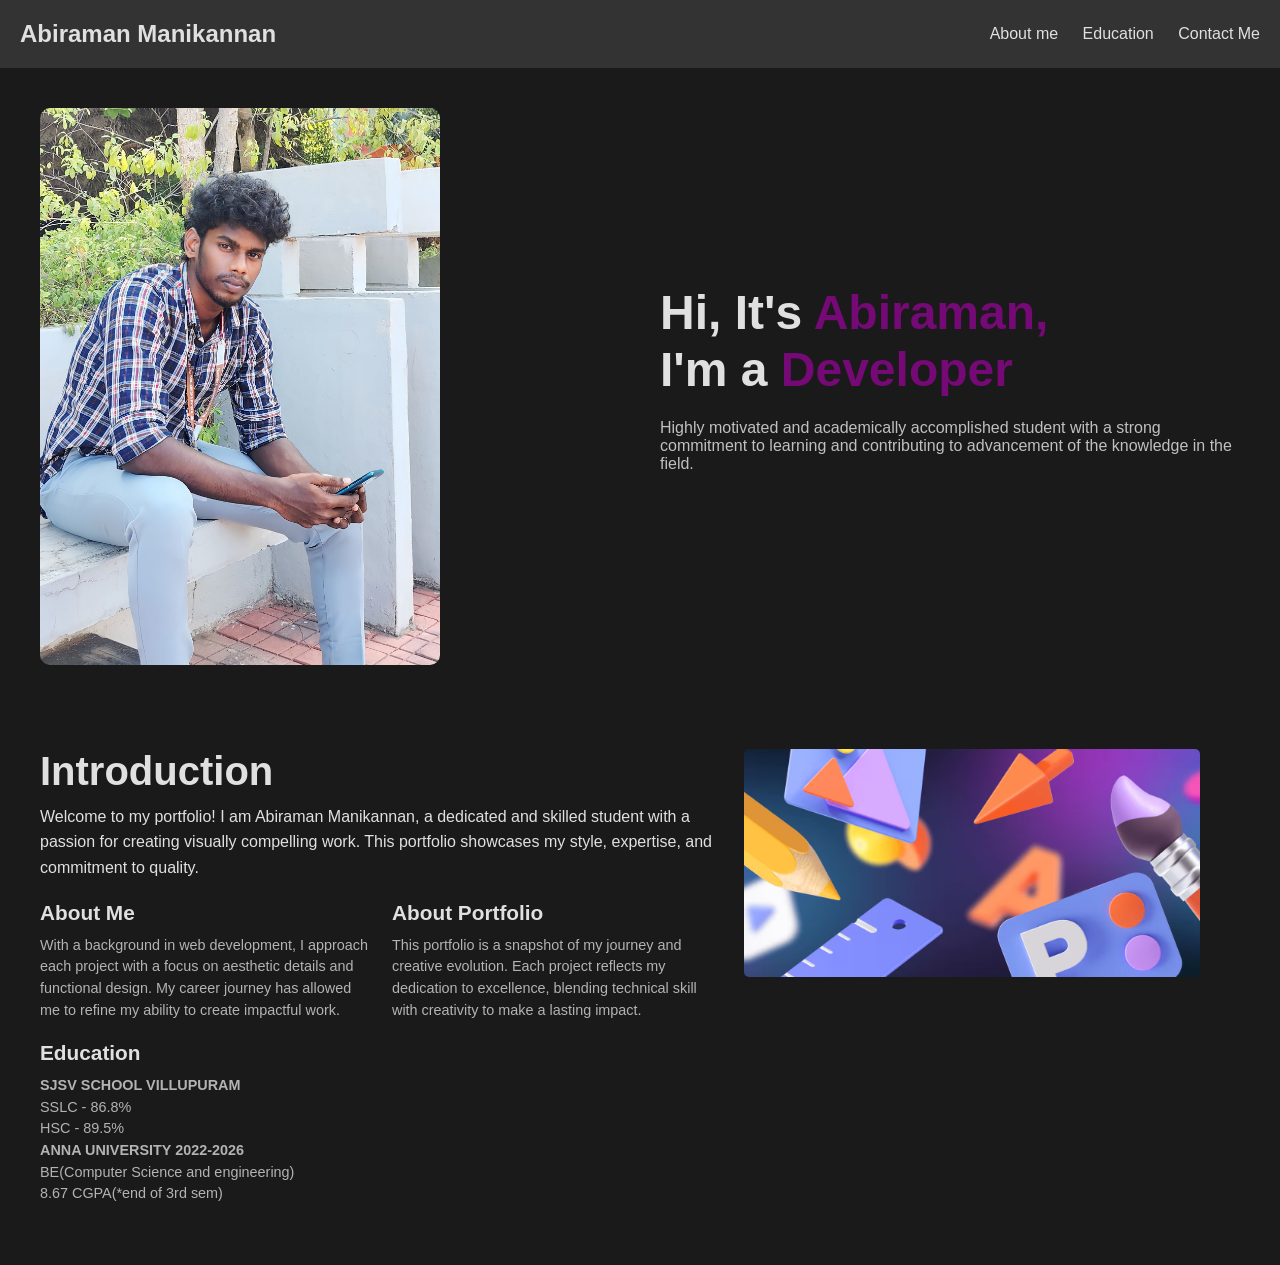
==== index.html @ 1543685d "page updation" ====
<!DOCTYPE html>
<html lang="en">
<head>
  <meta charset="UTF-8">
  <meta name="viewport" content="width=device-width, initial-scale=1.0">
  <title>Portfolio</title>
  <link rel="stylesheet" href="styles.css">
</head>
<body>

  <!-- Header Section -->
  <header class="header">
    <div class="logo">Abiraman Manikannan</div>
    <nav class="nav">
      <a href="#about">About me</a>
      <a href="#">Education</a>
      <a href="#">Contact Me</a>
    </nav>
  </header>
  
  <!-- Main Content Section -->
  <section class="main-content">
    <div class="image-section">
      <img src="imgpf.jpg" alt="Profile Photo">
    </div>
    <div class="text-section">
      <h1>Hi, It's <span class="fc">Abiraman,</span></h1><h1> I'm a <span class="fc">Developer</span></h1>
      <p>Highly motivated and
        academically
        accomplished student
        with a strong
        commitment to learning
        and contributing to
        advancement of the
        knowledge in the field.</p>
    </div>
  <div id="about">
  </section>
  <section class="introduction-section">
    <div class="text-content">
        <h2>Introduction</h2>
        <p>Welcome to my portfolio! I am Abiraman Manikannan, a dedicated and skilled student with a passion for creating visually compelling work. This portfolio showcases my style, expertise, and commitment to quality.</p>
        
        <div class="about-section">
            <div class="about-box">
                <h3>About Me</h3>
                <p>With a background in web development, I approach each project with a focus on aesthetic details and functional design. My career journey has allowed me to refine my ability to create impactful work.</p>
            </div>
            <div class="about-box">
                <h3>About Portfolio</h3>
                <p>This portfolio is a snapshot of my journey and creative evolution. Each project reflects my dedication to excellence, blending technical skill with creativity to make a lasting impact.</p>
            </div>
            

        </div>
        <div class="about-box">
            <h3>Education</h3>
            <p><b>SJSV SCHOOL VILLUPURAM</b><br>
                   SSLC - 86.8%<br>
                   HSC - 89.5%<br>
                <b>ANNA UNIVERSITY
                2022-2026</b><br>
                   BE(Computer Science and
                engineering)<br>
                   8.67 CGPA(*end of 3rd sem)
                </p>
        </div>
    </div>
    <div class="image-content">
        <img src="img2.avif" alt="Portfolio showcase image">
    </div>
</section>
</div>


 
  

</body>
</html>
---- styles.css ----
/* Basic Reset */
* {
    margin: 0;
    padding: 0;
    box-sizing: border-box;
  }
  
  body {
    font-family: Arial, sans-serif;
    background-color: #1a1a1a;
    color: #e0e0e0;
    scroll-behavior: smooth;
  }
  
  /* Header */
  .header {
    display: flex;
    justify-content: space-between;
    align-items: center;
    padding: 20px;
    background-color: #333;
  }
  
  .header .logo {
    font-size: 1.5rem;
    font-weight: bold;
  }
  
  .nav a {
    color: #e0e0e0;
    margin-left: 20px;
    text-decoration: none;
    font-size: 1rem;
  }
  
  .nav a:hover {
    text-decoration: underline;
  }
  
  /* Main Content */
  .main-content {
    display: flex;
    align-items: center;
    justify-content: center;
    padding: 40px;
  }
  
  .image-section {
    flex: 1;
  }
  
  .image-section img {
    width: 100%;
    max-width: 400px;
    height: auto;
    object-fit: cover;
    border-radius: 10px;
  }
  
  .text-section {
    flex: 1;
    padding-left: 40px;
  }
  
  .text-section h1 {
    font-size: 3rem;
    font-weight: bold;
    line-height: 1.2;
  }

  .fc{
    color: rgb(117, 9, 117);
  } 
  
  .text-section p {
    margin: 20px 0;
    font-size: 1rem;
    color: #c0c0c0;
  }
 
  /* Footer */
  .footer {
    text-align: right;
    padding: 20px;
    font-size: 0.9rem;
    color: #c0c0c0;
  }
  .introduction-section {
    display: flex;
    max-width: 1200px;
    width: 100%;
    gap: 20px;
    margin: 20px;
    padding: 20px;
}

.text-content {
    width: 60%;
}

.text-content h2 {
    font-size: 2.5em;
    font-weight: bold;
    margin-bottom: 10px;
}

.text-content p {
    font-size: 1em;
    line-height: 1.6;
    margin-bottom: 20px;
}

.about-section {
    display: flex;
    gap: 20px;
}

.about-box {
    width: 50%;
}

.about-box h3 {
    font-size: 1.3em;
    font-weight: bold;
    margin-bottom: 10px;
}

.about-box p {
    font-size: 0.9em;
    line-height: 1.5;
    color: #b3b3b3;
}

.image-content {
    width: 40%;
}

.image-content img {
    width: 100%;
    height: auto;
    border-radius: 5px;
    object-fit: cover;
}
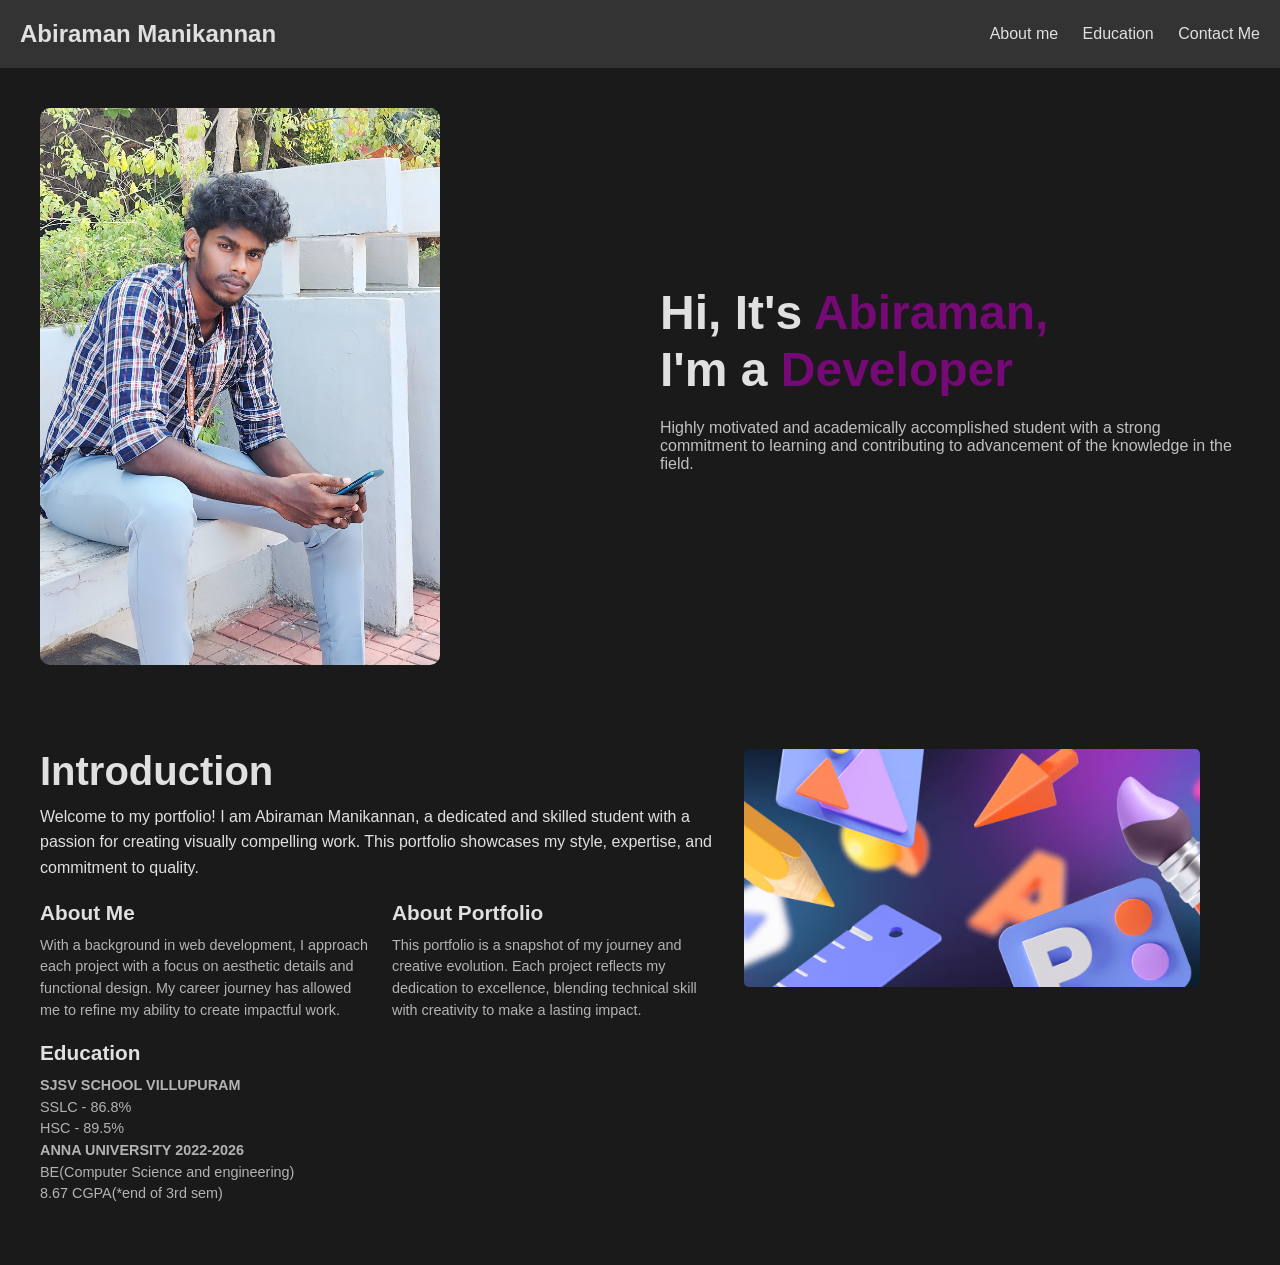
==== commit 4f671773: "updation" ====
--- a/index.html
+++ b/index.html
@@ -21,7 +21,7 @@
   <!-- Main Content Section -->
   <section class="main-content">
     <div class="image-section">
-      <img src="imgpf.jpg" alt="Profile Photo">
+      <img src="Assets/imgpf.jpg" alt="Profile Photo">
     </div>
     <div class="text-section">
       <h1>Hi, It's <span class="fc">Abiraman,</span></h1><h1> I'm a <span class="fc">Developer</span></h1>
@@ -66,8 +66,8 @@
                 </p>
         </div>
     </div>
-    <div class="image-content">
-        <img src="img2.avif" alt="Portfolio showcase image">
+    <div class="image-content1">
+        <img src="Assets/img2.avif" alt="Portfolio showcase image">
     </div>
 </section>
 </div>
--- a/styles.css
+++ b/styles.css
@@ -131,13 +131,13 @@
     color: #b3b3b3;
 }
 
-.image-content {
+.image-content1 {
     width: 40%;
 }
 
-.image-content img {
+.image-content1 img {
     width: 100%;
-    height: auto;
+    height: 50%;
     border-radius: 5px;
     object-fit: cover;
 }
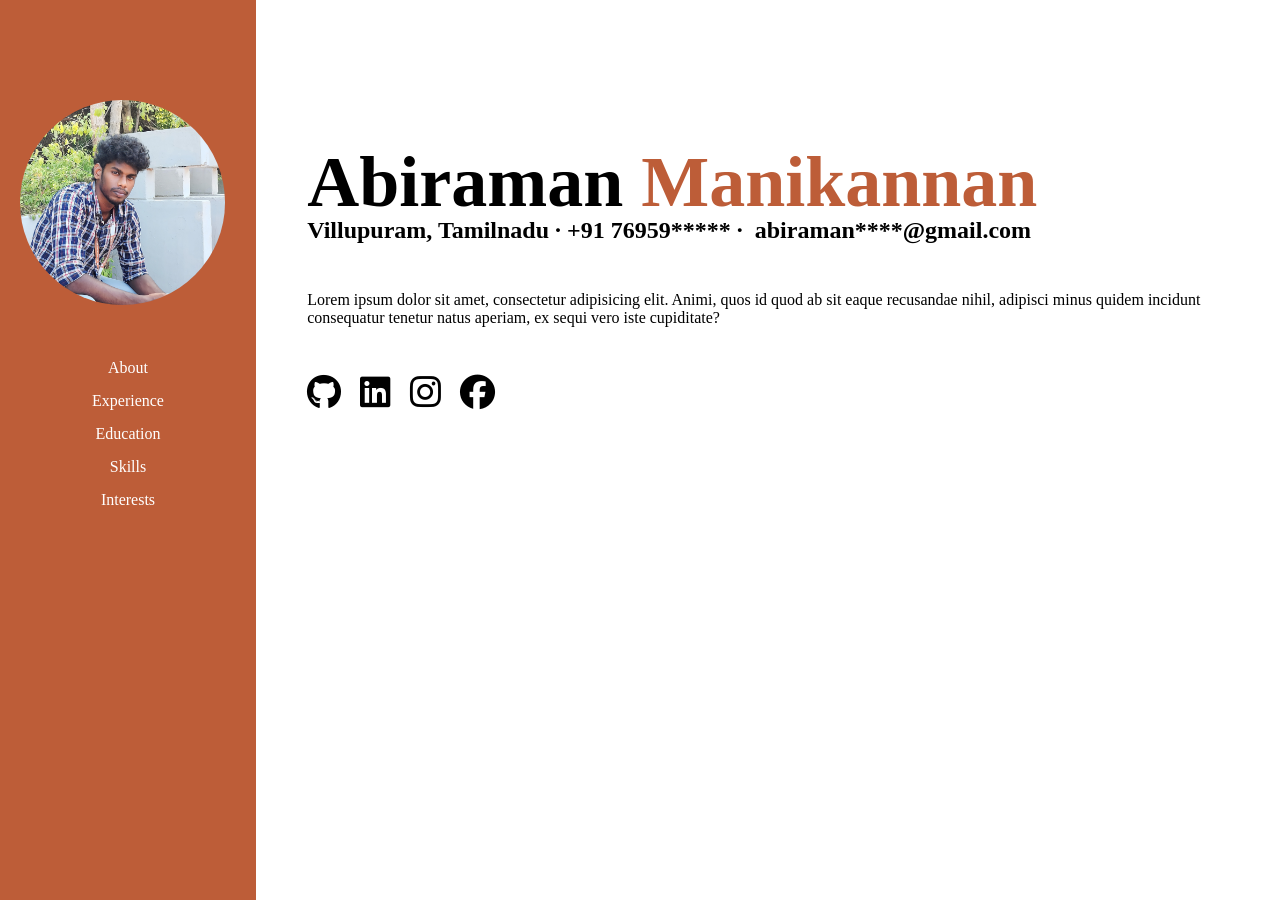
==== commit 72556e70: "About section updation" ====
--- a/index.html
+++ b/index.html
@@ -3,78 +3,71 @@
 <head>
   <meta charset="UTF-8">
   <meta name="viewport" content="width=device-width, initial-scale=1.0">
-  <title>Portfolio</title>
-  <link rel="stylesheet" href="styles.css">
+
+  <title>Personal Portfolio</title>
+  
+  <link rel="stylesheet" href="./Assets/Styles/styles.css">
+
+  <link rel="stylesheet" href="https://cdnjs.cloudflare.com/ajax/libs/font-awesome/6.7.1/css/all.min.css" integrity="sha512-5Hs3dF2AEPkpNAR7UiOHba+lRSJNeM2ECkwxUIxC1Q/FLycGTbNapWXB4tP889k5T5Ju8fs4b1P5z/iB4nMfSQ==" crossorigin="anonymous" referrerpolicy="no-referrer" />
+
+  
 </head>
 <body>
+<aside>
+  <!-- Menu Section containing two divisions for
+   image and navigation links -->
+  <section class="menu-section" id="menu-secton">
 
-  <!-- Header Section -->
-  <header class="header">
-    <div class="logo">Abiraman Manikannan</div>
-    <nav class="nav">
-      <a href="#about">About me</a>
-      <a href="#">Education</a>
-      <a href="#">Contact Me</a>
-    </nav>
-  </header>
+    <div class="image-section"><!-- Image -->
+       <img src="./Assets/Images/img1.jpg" alt="Abiraman Manikannan">
+    </div>
+
+    <nav class="nav-section"><!--Navigation links-->
+      
+      <ul>
+        <li>
+          <a href="#">About</a>
+        </li>
+        <li>
+          <a href="#">Experience</a>
+        </li>
+        <li>
+          <a href="#">Education</a>
+        </li>
+        <li>
+          <a href="#">Skills</a>
+        </li>
+        
+        <li>
+          <a href="#">Interests</a>
+        </li>
+        
+      </ul>
+
+  </nav>
+
+  </section>
+</aside>
+
+<!-- Main section -->
+<main>
   
-  <!-- Main Content Section -->
-  <section class="main-content">
-    <div class="image-section">
-      <img src="Assets/imgpf.jpg" alt="Profile Photo">
+<!-- About section -->
+  <section class="about-section">
+    <h1>Abiraman <span style="color: #bd5d38;">Manikannan</span></h1>
+    <h2>Villupuram,&nbsp;Tamilnadu&nbsp;&middot;&nbsp;<a href="tel:">+91 76959*****</a>&nbsp;&middot;&nbsp;
+    <a href="email:#@gamil.com">abiraman****@gmail.com</a></h2>
+    <p>Lorem ipsum dolor sit amet, consectetur adipisicing elit. Animi, quos id quod ab sit eaque recusandae nihil, 
+      adipisci minus quidem incidunt consequatur tenetur natus aperiam, ex sequi vero iste cupiditate?</p>
+    <!-- Logos -->
+      <div class="about-logos">
+      <a href="#"><i class="fa-brands fa-github"></i></a>
+      <a href="#"><i class="fa-brands fa-linkedin"></i></a>
+      <a href="#"><i class="fa-brands fa-instagram"></i></a>
+      <a href="#"><i class="fa-brands fa-facebook"></i></a>
     </div>
-    <div class="text-section">
-      <h1>Hi, It's <span class="fc">Abiraman,</span></h1><h1> I'm a <span class="fc">Developer</span></h1>
-      <p>Highly motivated and
-        academically
-        accomplished student
-        with a strong
-        commitment to learning
-        and contributing to
-        advancement of the
-        knowledge in the field.</p>
-    </div>
-  <div id="about">
   </section>
-  <section class="introduction-section">
-    <div class="text-content">
-        <h2>Introduction</h2>
-        <p>Welcome to my portfolio! I am Abiraman Manikannan, a dedicated and skilled student with a passion for creating visually compelling work. This portfolio showcases my style, expertise, and commitment to quality.</p>
-        
-        <div class="about-section">
-            <div class="about-box">
-                <h3>About Me</h3>
-                <p>With a background in web development, I approach each project with a focus on aesthetic details and functional design. My career journey has allowed me to refine my ability to create impactful work.</p>
-            </div>
-            <div class="about-box">
-                <h3>About Portfolio</h3>
-                <p>This portfolio is a snapshot of my journey and creative evolution. Each project reflects my dedication to excellence, blending technical skill with creativity to make a lasting impact.</p>
-            </div>
-            
-
-        </div>
-        <div class="about-box">
-            <h3>Education</h3>
-            <p><b>SJSV SCHOOL VILLUPURAM</b><br>
-                   SSLC - 86.8%<br>
-                   HSC - 89.5%<br>
-                <b>ANNA UNIVERSITY
-                2022-2026</b><br>
-                   BE(Computer Science and
-                engineering)<br>
-                   8.67 CGPA(*end of 3rd sem)
-                </p>
-        </div>
-    </div>
-    <div class="image-content1">
-        <img src="Assets/img2.avif" alt="Portfolio showcase image">
-    </div>
-</section>
-</div>
-
-
- 
   
-
+</main>
 </body>
-</html>
+</html>
--- a/Assets/Styles/styles.css
+++ b/Assets/Styles/styles.css
@@ -0,0 +1,102 @@
+*{
+    padding: 0;
+    margin: 0;
+    box-sizing: border-box;
+}
+
+/*Menu Section containing two divisions for
+image and navigation links*/
+.menu-section{
+    background-color: #bd5d38;
+    max-width: 20%;
+    height: 100vh;
+    align-items: center;
+    position: fixed;
+}
+
+/* image */
+.image-section img{
+    width: 80%;
+    height: 80%;
+    border-radius: 50%;
+    margin: 100px 20px 50px 20px;
+}
+
+/*Navigation links*/
+.nav-section{
+    margin: 0 20px 0 20px;
+}
+
+nav ul{
+    list-style: none;
+    text-align: center;
+}
+
+nav ul li{
+    margin-bottom: 15px;   
+}
+
+nav ul li a{
+    text-decoration: none;
+    color: #fff;
+}
+
+nav ul li a:hover{
+    text-decoration: underline;
+}
+
+/* Main section conatains all sections including
+about, experience etc... */
+
+main{
+    margin-left: 20%;
+}
+
+/* About section */
+.about-section{
+    margin-left: 5%; 
+    height: 100vh; 
+}
+
+h1 {
+    font-size: 4.5rem;
+    line-height: 4.5rem; 
+    padding-top: 15%;
+
+}
+
+h2{
+    font-size: 1.5rem;
+    line-height: 1.5rem;
+}
+
+h2 a{
+    font-size: 1.5rem;
+    line-height: 1.5rem;
+    color: black;
+    text-decoration: none;
+}
+
+h2 a:hover {
+    text-decoration: underline;
+}
+
+.about-section p{
+    margin-top: 5%;
+    margin-bottom: 5%;
+    margin-right: 5px;
+}
+
+.about-logos a{
+    color: black;
+}
+
+.about-logos a:hover{
+    color: #bd5d38;
+    
+}
+
+.about-logos a i{
+    font-size: 35px;
+    margin-right: 15px;
+}
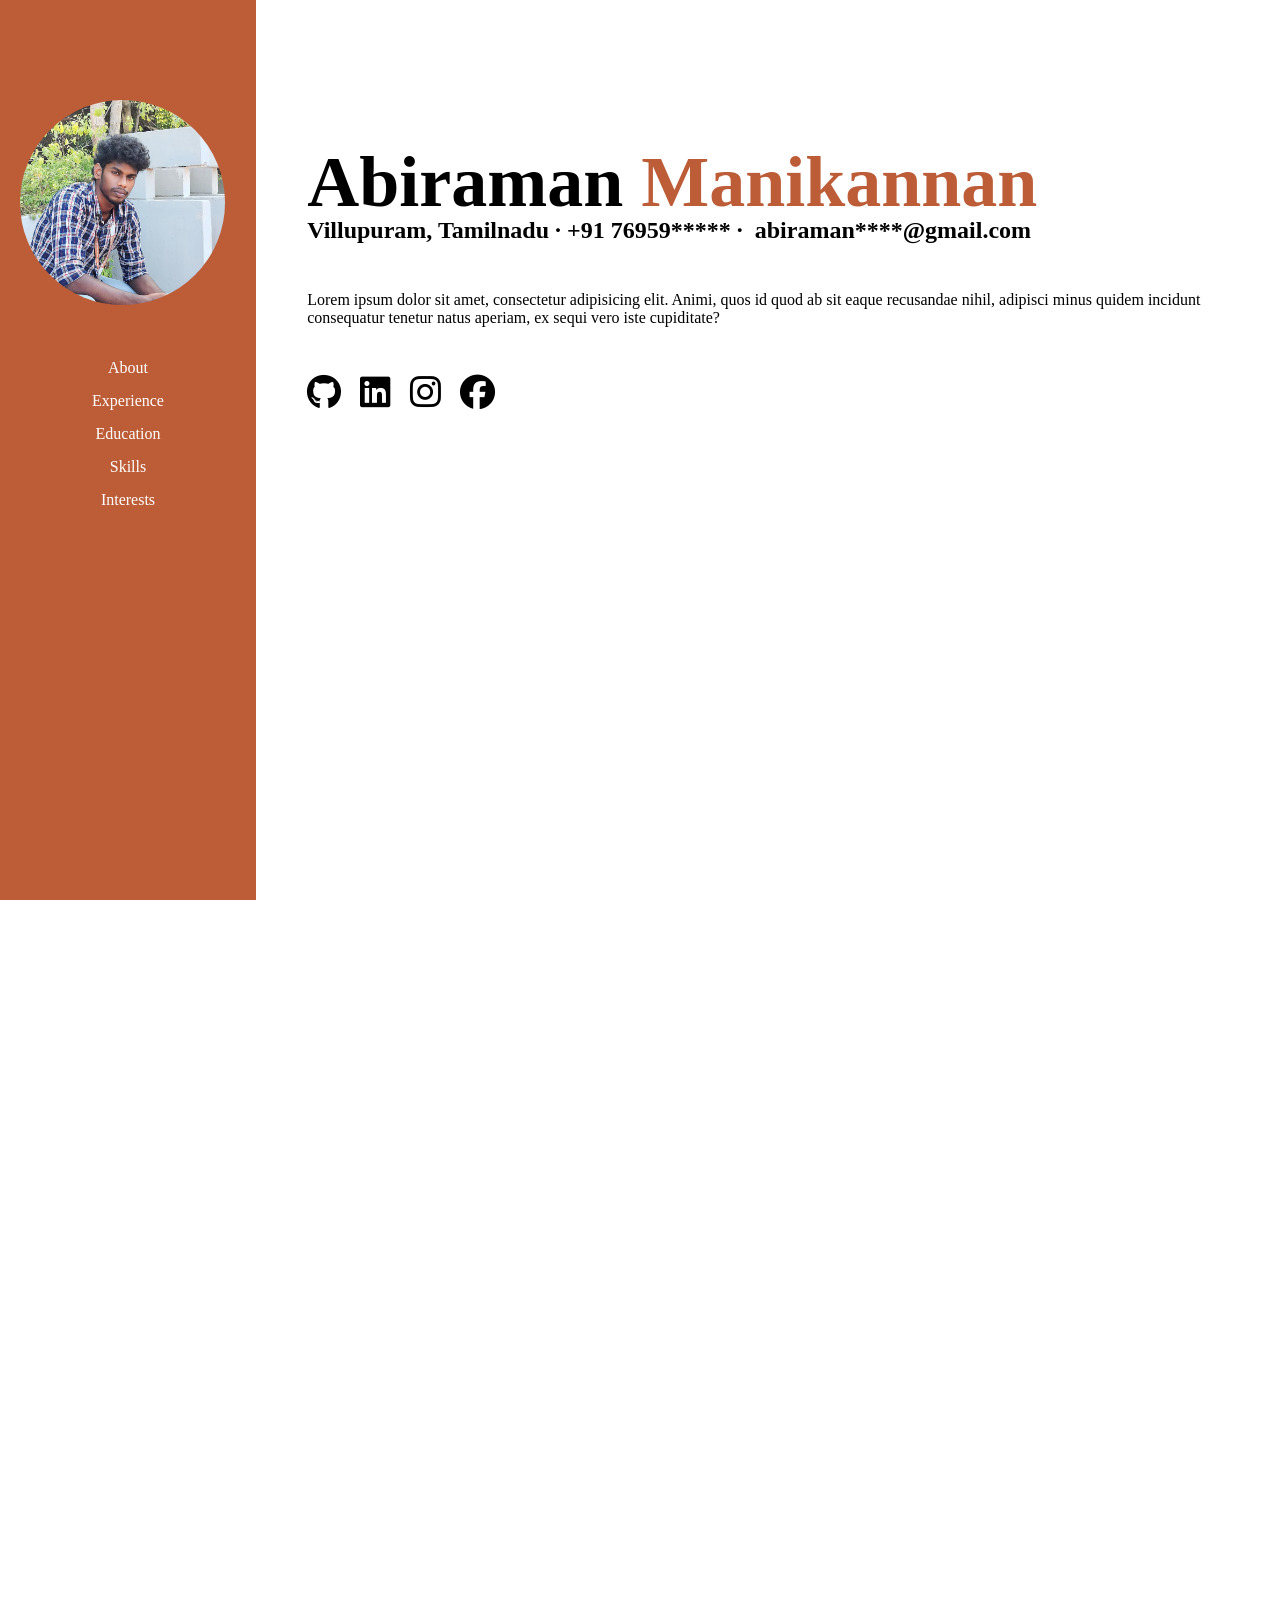
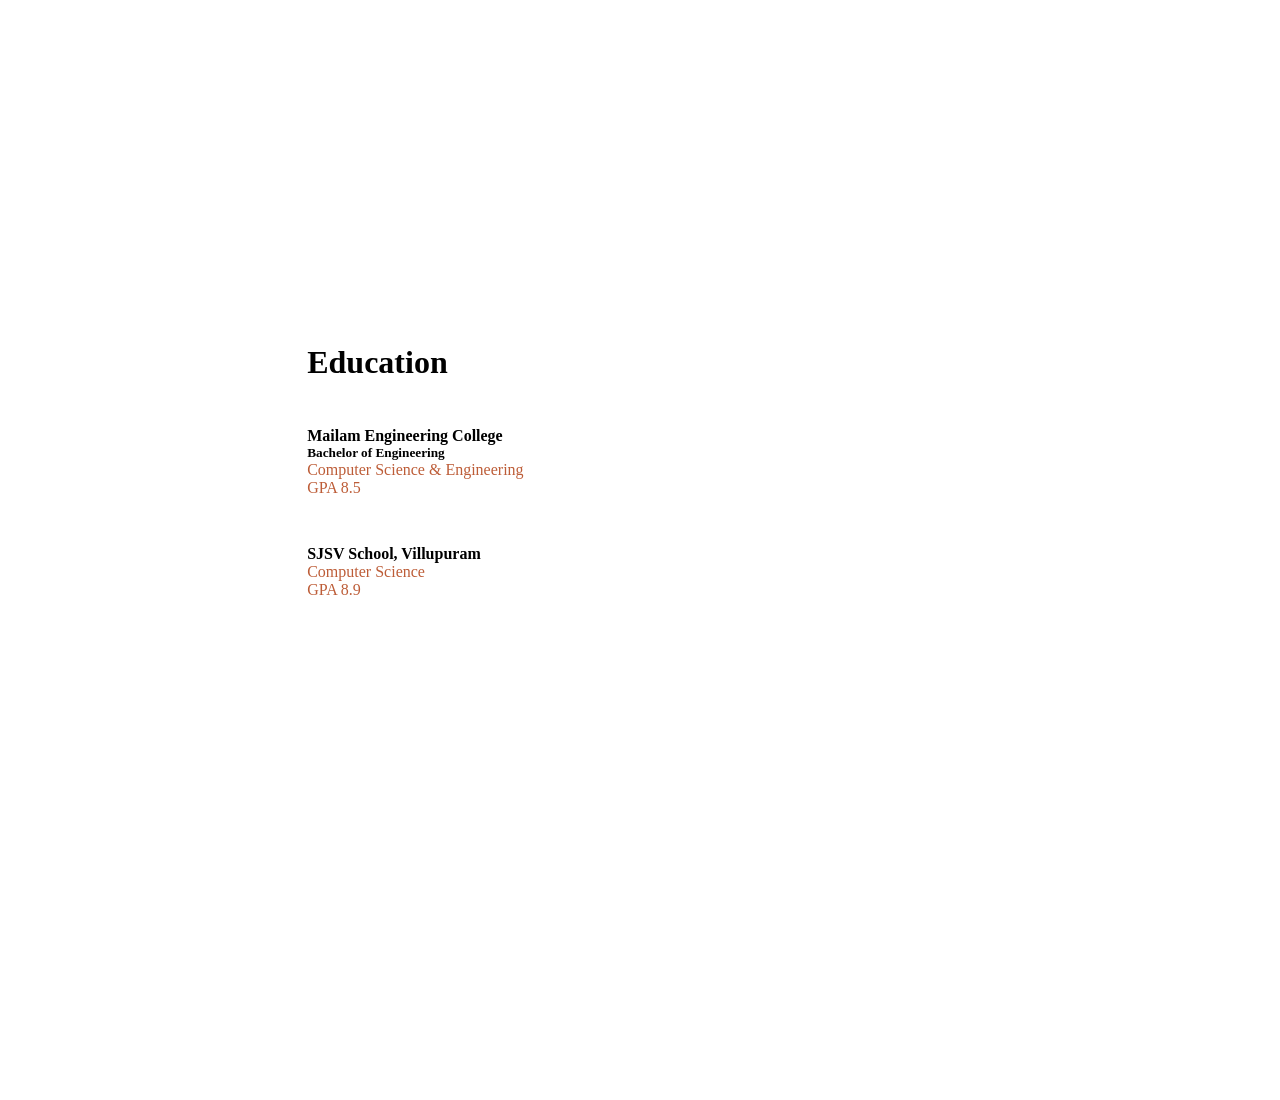
==== commit 98725748: "Education section updation" ====
--- a/index.html
+++ b/index.html
@@ -26,20 +26,20 @@
       
       <ul>
         <li>
-          <a href="#">About</a>
+          <a href="#About">About</a>
         </li>
         <li>
-          <a href="#">Experience</a>
+          <a href="#Experience">Experience</a>
         </li>
         <li>
-          <a href="#">Education</a>
+          <a href="#Education">Education</a>
         </li>
         <li>
-          <a href="#">Skills</a>
+          <a href="#Skills">Skills</a>
         </li>
         
         <li>
-          <a href="#">Interests</a>
+          <a href="#Interests">Interests</a>
         </li>
         
       </ul>
@@ -51,9 +51,9 @@
 
 <!-- Main section -->
 <main>
-  
+
 <!-- About section -->
-  <section class="about-section">
+  <section class="about-section" id="About">
     <h1>Abiraman <span style="color: #bd5d38;">Manikannan</span></h1>
     <h2>Villupuram,&nbsp;Tamilnadu&nbsp;&middot;&nbsp;<a href="tel:">+91 76959*****</a>&nbsp;&middot;&nbsp;
     <a href="email:#@gamil.com">abiraman****@gmail.com</a></h2>
@@ -67,6 +67,25 @@
       <a href="#"><i class="fa-brands fa-facebook"></i></a>
     </div>
   </section>
+
+  <!-- Experience sction -->
+   <section class="exp-section" id="Experience">
+
+   </section>
+
+   <!-- Education section -->
+    <section class="edu-section" id="Education">
+      <h3>Education</h3>
+      <h4>Mailam Engineering College</h4>
+      <h5>Bachelor of Engineering</h5>
+      <p>Computer Science & Engineering<br>
+      GPA&nbsp;8.5</p>
+        
+      <h4>SJSV School, Villupuram</h4>
+      <p>Computer Science <br>
+      GPA 8.9</p>
+
+    </section>
   
 </main>
 </body>
--- a/Assets/Styles/styles.css
+++ b/Assets/Styles/styles.css
@@ -2,6 +2,10 @@
     padding: 0;
     margin: 0;
     box-sizing: border-box;
+}
+
+html{
+    scroll-behavior: smooth;
 }
 
 /*Menu Section containing two divisions for
@@ -99,4 +103,34 @@
 .about-logos a i{
     font-size: 35px;
     margin-right: 15px;
-}+}
+/* Experience section */
+.exp-section{
+    margin-left: 5%; 
+    height: 100vh;
+}
+
+/* Education section */
+.edu-section{
+    margin-left: 5%; 
+    height: 100vh; 
+}
+
+.edu-section h3{
+    font-size: 2rem;
+    line-height: 2rem;
+    padding-top: 15%;
+    padding-bottom: 5%;
+}
+
+.edu-section p{
+    padding-bottom: 5%;
+    color: #bd5d38;
+}
+
+
+
+
+
+
+
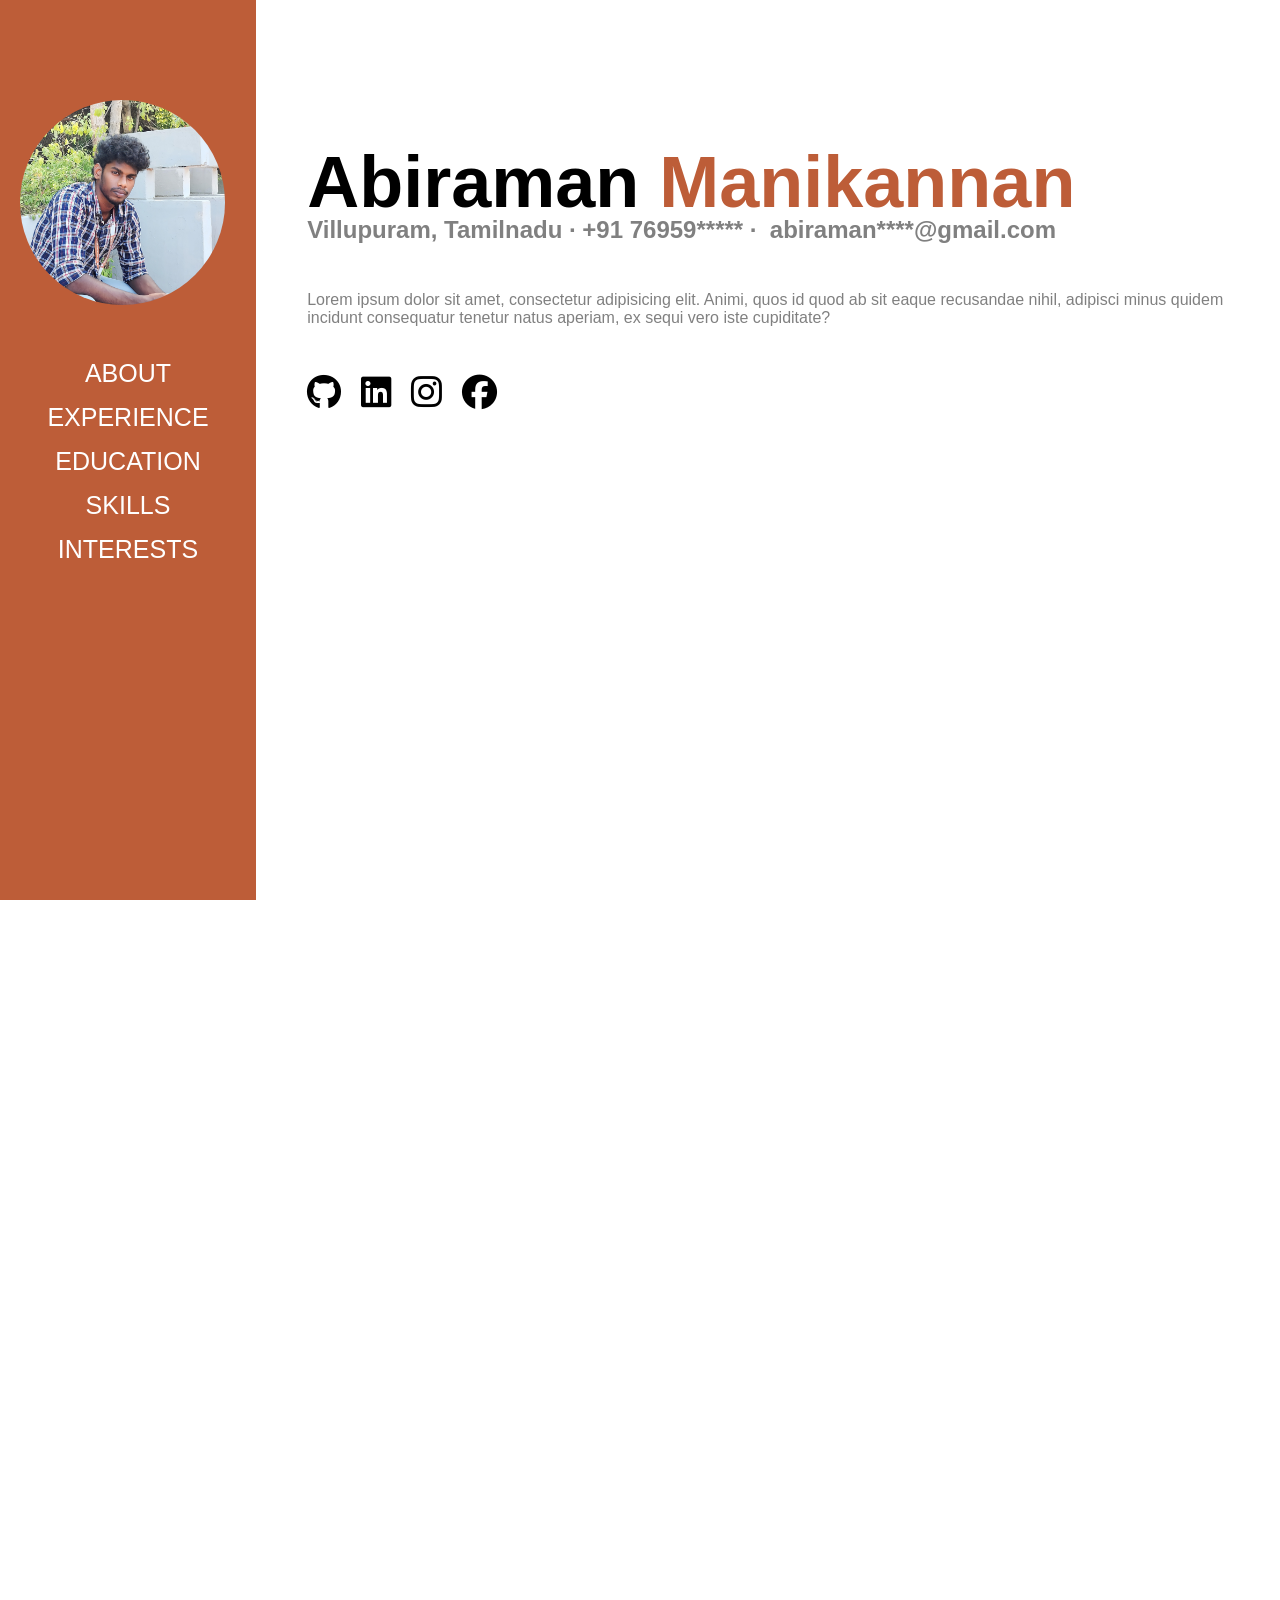
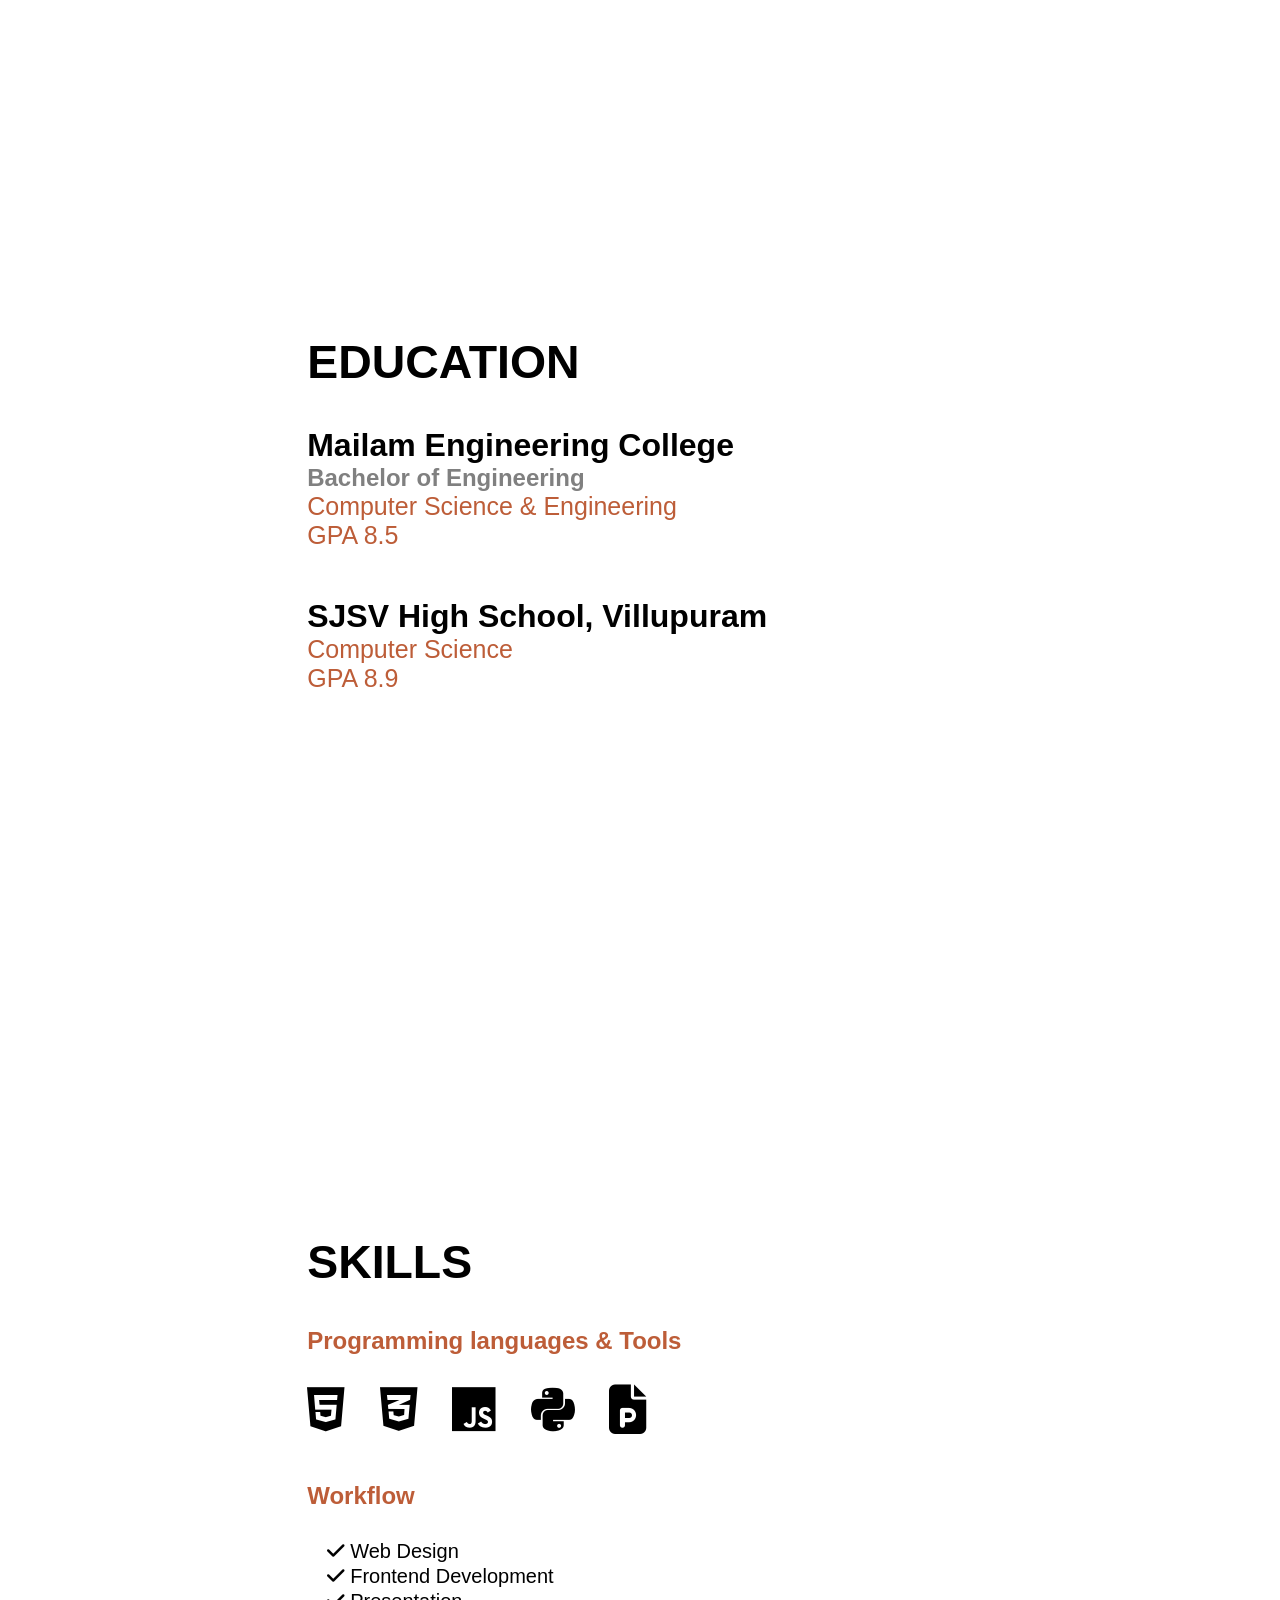
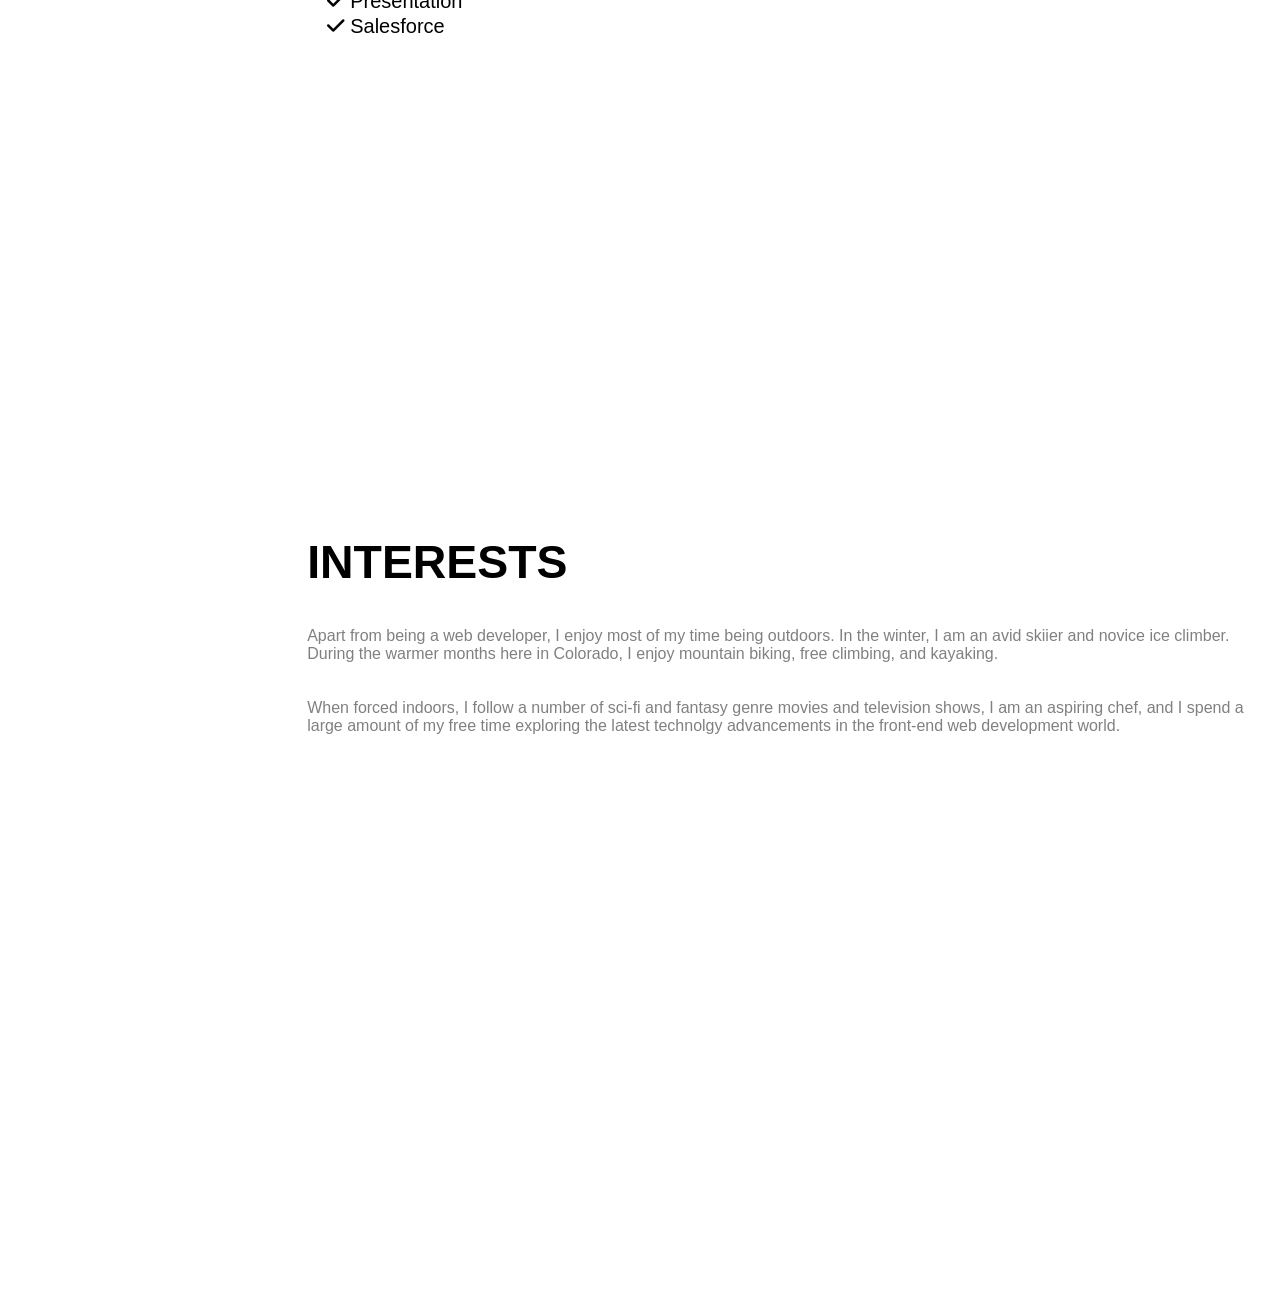
==== commit 10ac202c: "Education and interest updation" ====
--- a/index.html
+++ b/index.html
@@ -26,22 +26,20 @@
       
       <ul>
         <li>
-          <a href="#About">About</a>
+          <a href="#About">ABOUT</a>
         </li>
         <li>
-          <a href="#Experience">Experience</a>
+          <a href="#Experience">EXPERIENCE</a>
         </li>
         <li>
-          <a href="#Education">Education</a>
+          <a href="#Education">EDUCATION</a>
         </li>
         <li>
-          <a href="#Skills">Skills</a>
+          <a href="#Skills">SKILLS</a>
         </li>
-        
         <li>
-          <a href="#Interests">Interests</a>
+          <a href="#Interests">INTERESTS</a>
         </li>
-        
       </ul>
 
   </nav>
@@ -75,17 +73,56 @@
 
    <!-- Education section -->
     <section class="edu-section" id="Education">
-      <h3>Education</h3>
+      <h3>EDUCATION</h3>
       <h4>Mailam Engineering College</h4>
       <h5>Bachelor of Engineering</h5>
       <p>Computer Science & Engineering<br>
       GPA&nbsp;8.5</p>
         
-      <h4>SJSV School, Villupuram</h4>
+      <h4>SJSV High School, Villupuram</h4>
       <p>Computer Science <br>
       GPA 8.9</p>
 
     </section>
+
+    <!-- Skills Section -->
+    <section class="skills-section" id="Skills">
+      <h3>SKILLS</h3>
+      <h4>Programming languages & Tools</h4>
+      <!-- skills logos -->
+       <div class="skills-logos">
+        <i class="fa-brands fa-html5"></i>
+        <i class="fa-brands fa-css3-alt"></i>
+        <i class="fa-brands fa-js"></i>
+        <i class="fa-brands fa-python"></i>
+        <i class="fa-solid fa-file-powerpoint"></i>
+       </div>
+       <div class="workflow">
+        <h4>Workflow</h4>
+        <ul>
+          <li>
+            <i class="fa-solid fa-check"></i>Web Design
+          </li>
+          <li>
+            <i class="fa-solid fa-check"></i>Frontend Development
+          </li>
+          <li>
+            <i class="fa-solid fa-check"></i>Presentation
+          </li>
+          <li>
+            <i class="fa-solid fa-check"></i>Salesforce
+          </li>
+        </ul>
+       </div>
+    </section>
+
+    <!-- Interests Section -->
+     <section class="int-section" id="Interests">
+      <h3>INTERESTS</h3>
+      <p>Apart from being a web developer, I enjoy most of my time being outdoors. In the winter, I am an avid skiier and novice ice climber. During the warmer months here in Colorado, I enjoy mountain biking, free climbing, and kayaking.
+          <br><br><br>
+        When forced indoors, I follow a number of sci-fi and fantasy genre movies and television shows, I am an aspiring chef, and I spend a large amount of my free time exploring the latest technolgy advancements in the front-end web development world.</p>
+     </section>
   
 </main>
 </body>
--- a/Assets/Styles/styles.css
+++ b/Assets/Styles/styles.css
@@ -6,6 +6,10 @@
 
 html{
     scroll-behavior: smooth;
+}
+
+body{
+    font-family: 'Gill Sans', 'Gill Sans MT', Calibri, 'Trebuchet MS', sans-serif;
 }
 
 /*Menu Section containing two divisions for
@@ -34,6 +38,7 @@
 nav ul{
     list-style: none;
     text-align: center;
+    font-size: 25px;
 }
 
 nav ul li{
@@ -72,12 +77,14 @@
 h2{
     font-size: 1.5rem;
     line-height: 1.5rem;
+    color: gray;
 }
 
 h2 a{
     font-size: 1.5rem;
     line-height: 1.5rem;
-    color: black;
+    color: gray;
+
     text-decoration: none;
 }
 
@@ -89,6 +96,7 @@
     margin-top: 5%;
     margin-bottom: 5%;
     margin-right: 5px;
+    color: gray;
 }
 
 .about-logos a{
@@ -117,20 +125,89 @@
 }
 
 .edu-section h3{
+    font-size: 2.9rem;
+    line-height: 2rem;
+    padding-top: 15%;
+    padding-bottom: 5%;
+    
+}
+
+.edu-section h4{
     font-size: 2rem;
+    color: black;
+}
+
+.edu-section h5{
+    font-size: 1.5rem;
+    color: gray;
+}
+
+.edu-section p{
+    font-size: 25px;
+    padding-bottom: 5%;
+    color: #bd5d38;
+}
+
+/* Skills section */
+.skills-section{
+    margin-left: 5%; 
+    height: 100vh;
+}
+
+.skills-section h3{
+    font-size: 2.9rem;
     line-height: 2rem;
     padding-top: 15%;
     padding-bottom: 5%;
 }
 
-.edu-section p{
-    padding-bottom: 5%;
+.skills-section h4{
+    font-size: 1.5rem;
+    padding-bottom: 3%;
     color: #bd5d38;
 }
 
-
-
-
-
-
-
+.skills-logos{
+    padding-bottom: 5%;
+}
+
+.skills-logos i{
+    font-size: 50px;
+    margin-right: 30px;
+    
+}
+
+.workflow ul{
+    list-style: none;
+    margin-left: 20px;
+}
+
+.workflow ul li{
+    font-size: 20px;
+    margin-bottom: 2px;
+}
+
+.workflow ul li i{
+    margin-right: 5px;
+}
+
+/* Interest section */
+.int-section{
+    margin-left: 5%; 
+    height: 100vh;
+}
+
+.int-section h3{
+    font-size: 2.9rem;
+    line-height: 2rem;
+    padding-top: 15%;
+    padding-bottom: 5%;
+}
+
+.int-section p{
+    color: gray;
+}
+
+
+
+
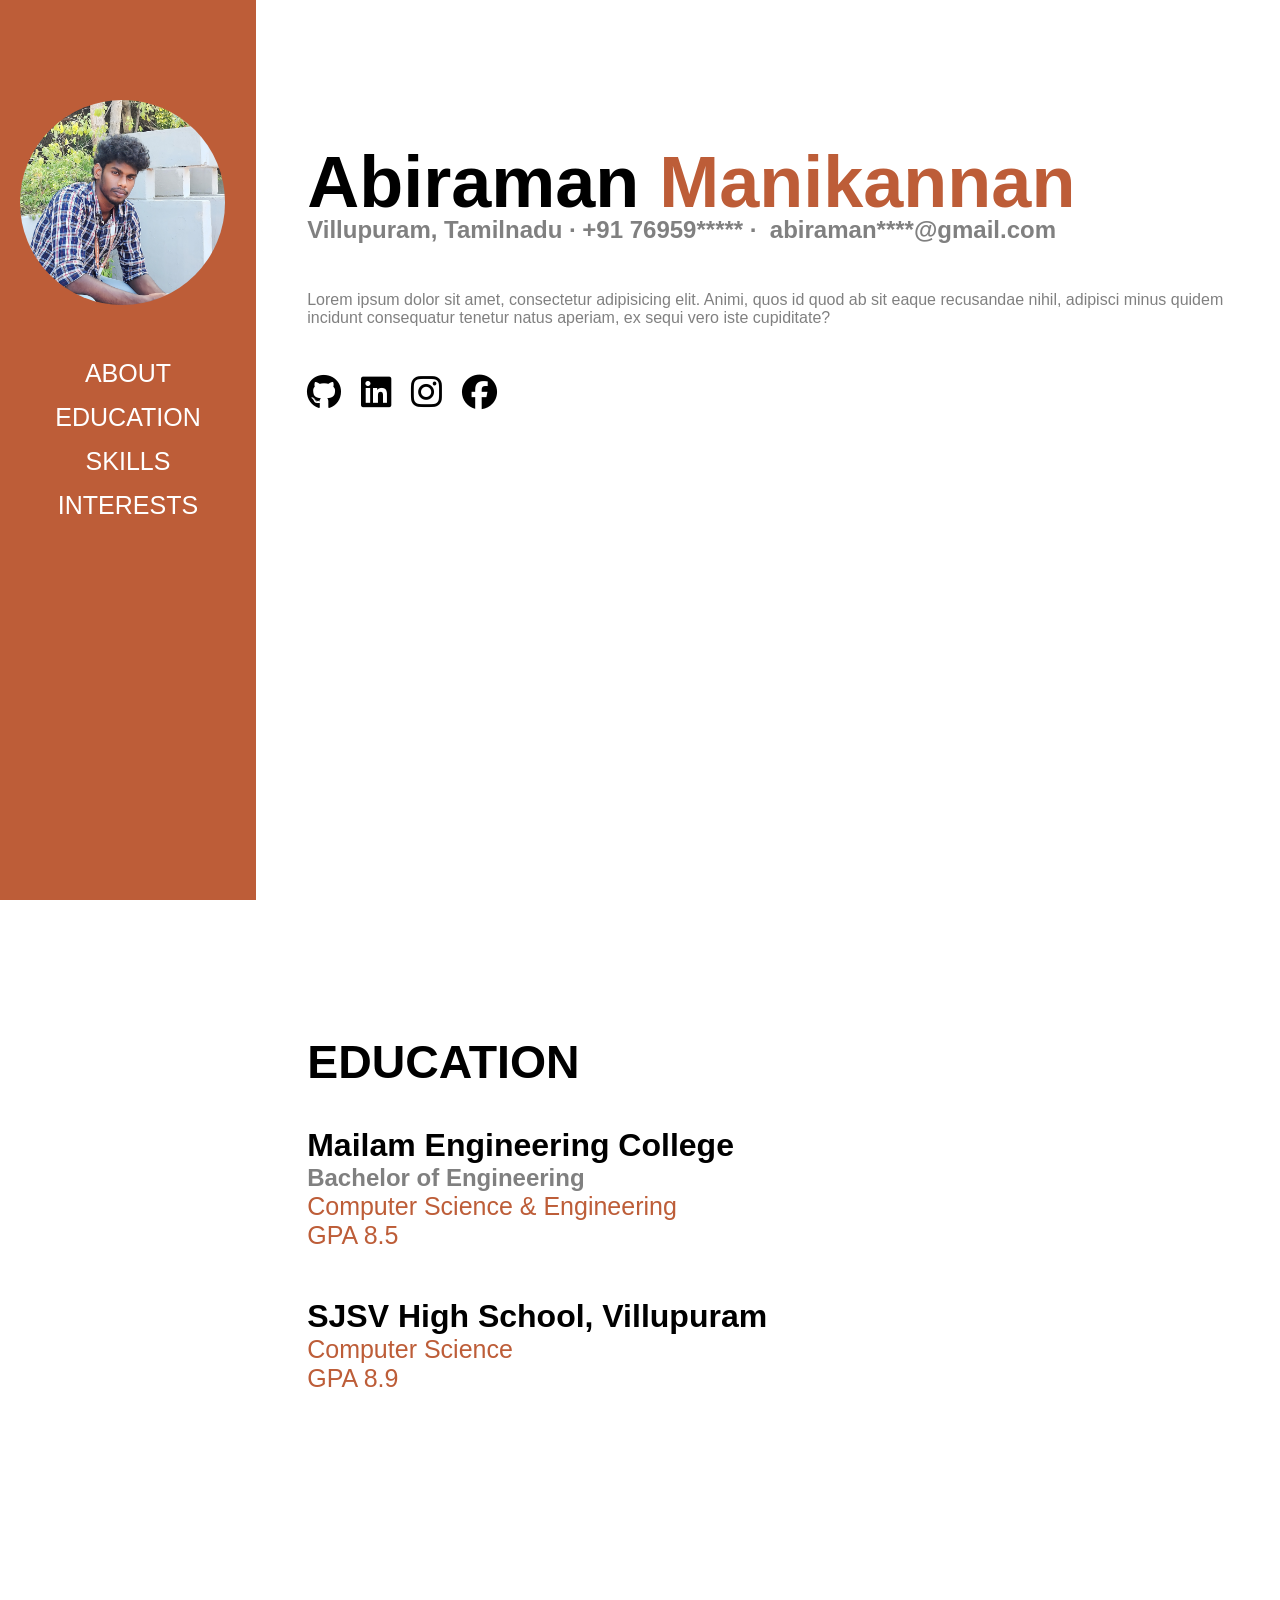
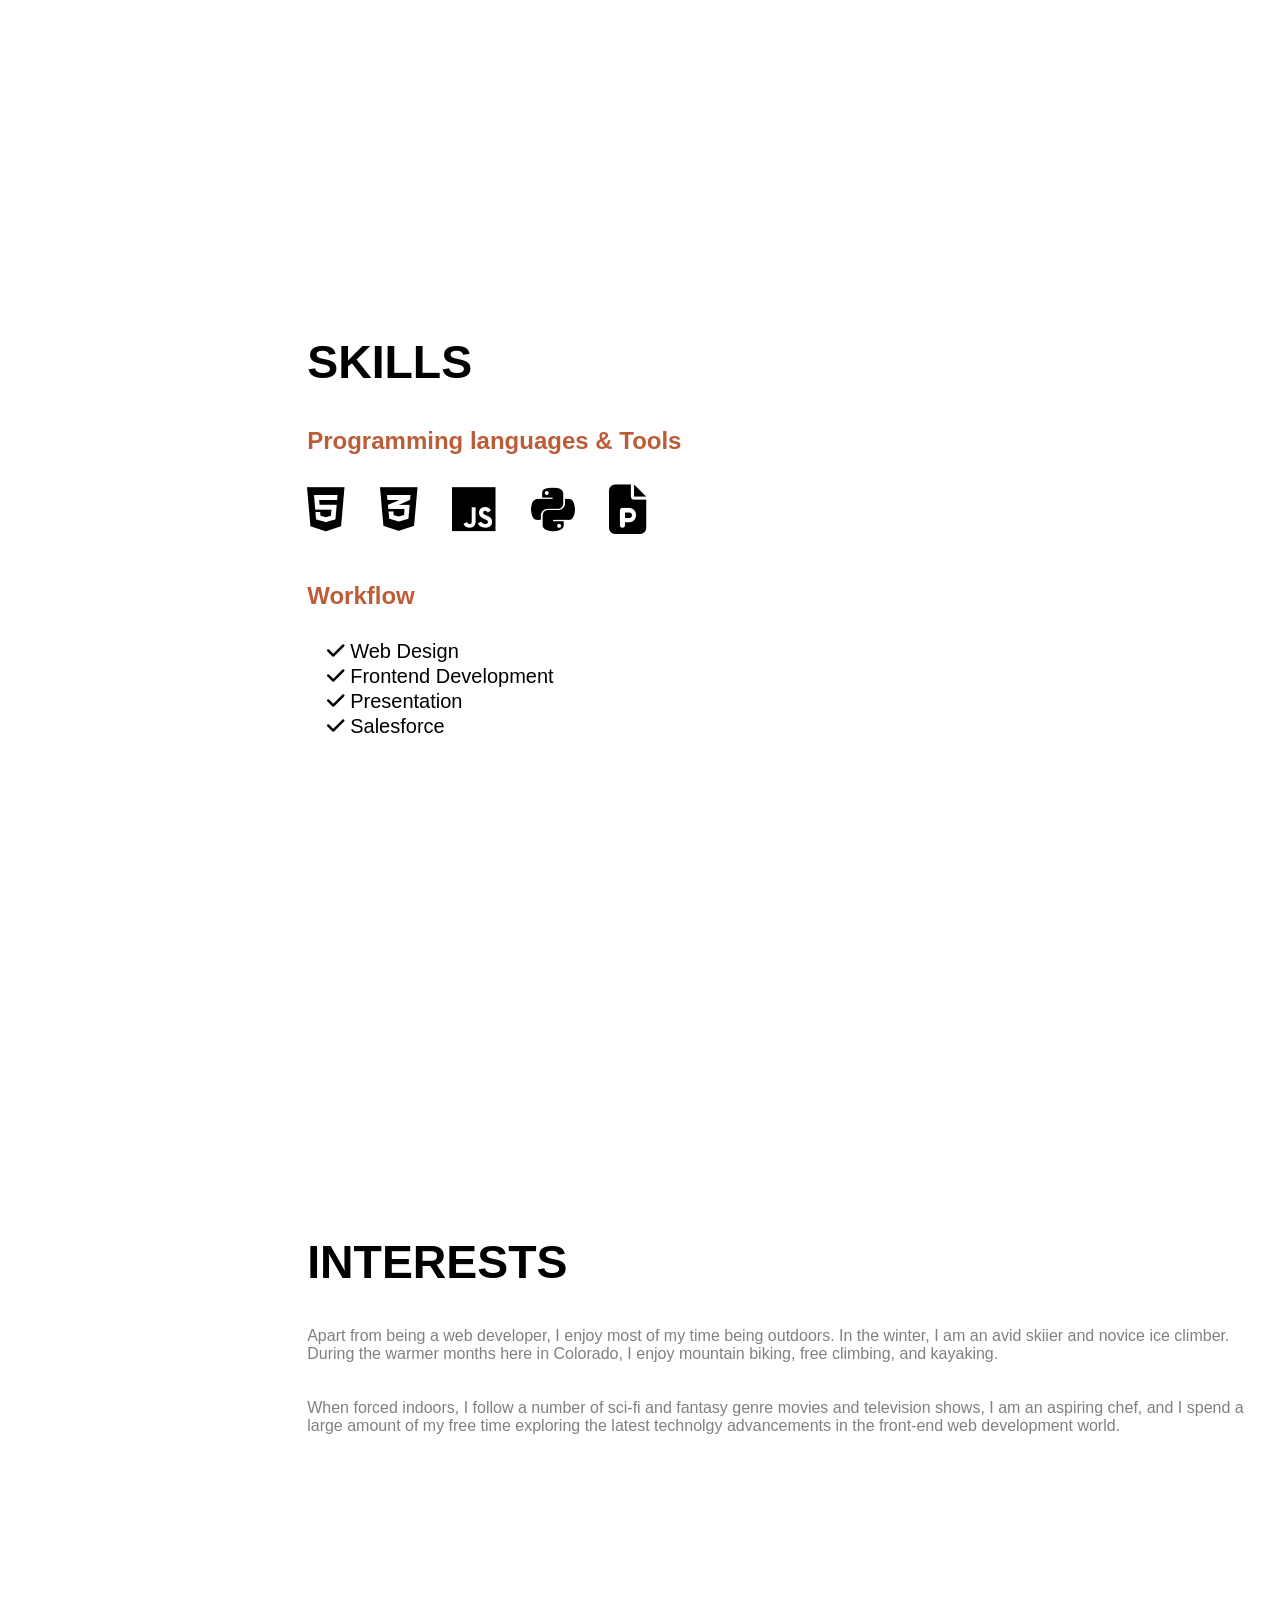
==== commit 15e14a1b: "Update index.html" ====
--- a/index.html
+++ b/index.html
@@ -28,9 +28,9 @@
         <li>
           <a href="#About">ABOUT</a>
         </li>
-        <li>
+        <!-- <li>
           <a href="#Experience">EXPERIENCE</a>
-        </li>
+        </li> -->
         <li>
           <a href="#Education">EDUCATION</a>
         </li>
@@ -67,9 +67,9 @@
   </section>
 
   <!-- Experience sction -->
-   <section class="exp-section" id="Experience">
+   <!-- <section class="exp-section" id="Experience"></section> -->
 
-   </section>
+   
 
    <!-- Education section -->
     <section class="edu-section" id="Education">
